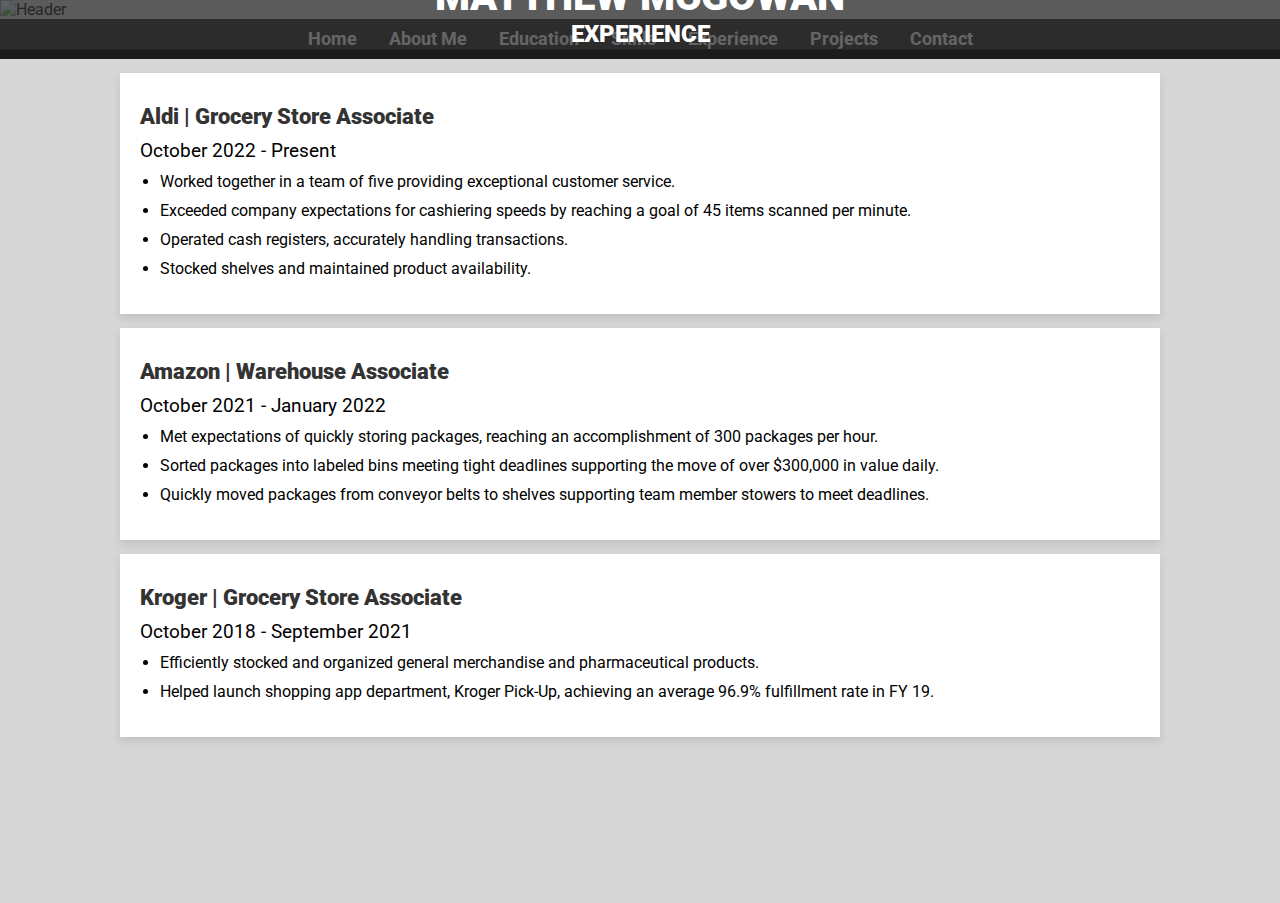
==== experience.html @ d4397d74 "Add files via upload" ====
<!DOCTYPE html>
<html>
<head>
  <link rel="stylesheet" href="style.css">
  <title>Experience - Matthew McGowan</title>
</head>
<body>
  <!-- Header Section -->
  <div class="header-photo">
    <img src="pictures/header6.png" alt="Header">
    <div class="header-text">
      <h1><b>MATTHEW MCGOWAN</b></h1>
      <h4><b>EXPERIENCE</b></h4>
    </div>
  </div>

  <!-- Menu Navigation -->
  <ul class="menu-bar">
    <li><a href="index.html"><h3>Home</h3></a></li>
    <li><a href="aboutMe.html"><h3>About Me</h3></a></li>
    <li><a href="education.html"><h3>Education</h3></a></li>
    <li><a href="skills.html"><h3>Skills</h3></a></li>
    <li><a href="experience.html"><h3>Experience</h3></a></li>
    <li><a href="projects.html"><h3>Projects</h3></a></li>
    <li><a href="contact.html"><h3>Contact</h3></a></li>
  </ul>

  <!-- Aldi Experience -->
  <div class="content-section">
    <h5><b>Aldi | Grocery Store Associate</b></h5>
    <p>October 2022 - Present</p>
    <ul class="experience-list">
      <li>Worked together in a team of five providing exceptional customer service.</li>
	  <li>Exceeded company expectations for cashiering speeds by reaching a goal of 45 items scanned per minute.</li>
	  <li>Operated cash registers, accurately handling transactions.</li>
	  <li>Stocked shelves and maintained product availability.</li>
    </ul>
  </div>

  <!-- Amazon Experience -->
  <div class="content-section">
    <h5><b>Amazon | Warehouse Associate</b></h5>
    <p>October 2021 - January 2022</p>
    <ul class="experience-list">
      <li>Met expectations of quickly storing packages, reaching an accomplishment of 300 packages per hour.</li>
	  <li>Sorted packages into labeled bins meeting tight deadlines supporting the move of over $300,000 in value daily.</li>
	  <li>Quickly moved packages from conveyor belts to shelves supporting team member stowers to meet deadlines.</li>
    </ul>
  </div>

  <!-- Kroger Experience -->
  <div class="content-section">
    <h5><b>Kroger | Grocery Store Associate</b></h5>
    <p>October 2018 - September 2021</p>
    <ul class="experience-list">
      <li>Efficiently stocked and organized general merchandise and pharmaceutical products.</li>
	  <li>Helped launch shopping app department, Kroger Pick-Up, achieving an average 96.9% fulfillment rate in FY 19.</li>
    </ul>
  </div>

  <br>
  <br>
  <br>
  <br>
  <br>
  <br>
  <br>
  <br>

</body>
</html>
---- style.css ----
@import url('https://fonts.googleapis.com/css2?family=Roboto:wght@400;700&display=swap');

/* General Styles */
body {
  background-color: #d6d6d6;
  margin: 0;
  font-family: 'Roboto', Arial, sans-serif;
}

/* Headers */
h1, h2, h5, p, h3, h4, h6 {
  margin: 0;
  text-align: center;
}

h1 {
  color: #fff;
  font-size: 2.5em;
  font-weight: bold;
}

h2, h5 {
  color: #333;
  text-align: left;
}

h2 {
  font-size: 1.8em;
}

h5 {
  font-size: 1.4em;
  font-weight: bold;
  margin-top: 10px;
}

h3 {
  font-size: 1.1em;
  font-weight: bold;
}

h4 {
  color: white;
  font-size: 1.5em;
  font-weight: bold;
}

h6 {
  font-size: 1.2em;
  margin-top: 10px;
}

p {
  color: black;
  text-align: left;
  font-size: 1.2em;
  margin-top: 10px;
}

/* Link Styles */
a {
  color: #1E90FF;
  text-decoration: none;
}

a:hover {
  text-decoration: underline;
}

/* Header Photo */
.header-photo {
  position: relative;
}

.header-photo img {
  width: 100%;
  max-height: 275px;
  height: auto;
  display: block;
  margin-bottom: 0;
}

.header-text {
  position: absolute;
  top: 50%;
  left: 50%;
  transform: translate(-50%, -50%);
  width: 100%;
  background: rgba(50, 50, 50, 0.75);
  padding: 2px 0;
}

/* Responsive Images */
.responsive {
  width: 30%;
  height: auto;
}

/* Menu Bar */
ul.menu-bar {
  display: flex;
  justify-content: center;
  width: 100%;
  background-color: #1c1c1c;
  padding: 0;
  margin: 0;
}

ul.menu-bar li {
  display: inline-block;
}

ul.menu-bar li a {
  display: block;
  color: white;
  text-align: center;
  padding: 10px 16px;
  text-decoration: none;
}

ul.menu-bar li a:hover, ul.menu-bar li a.contact-me:hover {
  background-color: white;
  color: black;
}

.active {
  background-color: #002bd9;
}

/* Content Sections */
.content-section, .content-section-contact, .content-section3 {
  background-color: white;
  margin: 14px auto;
  padding: 20px;
  box-shadow: 0 4px 8px rgba(0, 0, 0, 0.1);
}

.content-section {
  max-width: 1000px;
  text-align: center;
}

.content-section3 {
  max-width: 1700px;
  text-align: center;
}

.content-section-contact {
  max-width: 1000px;
  text-align: left;
}

/* Coursework Table */
.coursework-table {
  width: 100%;
  border-collapse: collapse;
}

.coursework-table th, .coursework-table td {
  border: 1px solid #ddd;
  padding: 8px;
  text-align: left;
}

.coursework-table th {
  background-color: #1c1c1c;
  color: white;
}

.coursework-table tr:nth-child(even) {
  background-color: #f2f2f2;
}

/* Skills Container */
.skills-container {
  display: flex;
  flex-wrap: wrap;
  justify-content: space-between;
  text-align: left;
}

.skill-category {
  flex: 1;
  min-width: 200px;
  margin: 10px;
  padding: 10px;
}

.skill-category ul {
  list-style-type: disc;
  padding-left: 20px;
}

.skill-category li {
  margin-bottom: 10px;
}

/* Experience List */
ul.experience-list {
  text-align: left;
  margin-top: 10px;
  padding-left: 20px;
}

ul.experience-list li {
  margin-bottom: 10px;
}

/* Contact Form */
form {
  display: flex;
  flex-direction: column;
  max-width: 980px;
  margin: 0;
  text-align: left;
}

.form-group {
  display: flex;
  flex-direction: column;
  align-items: flex-start;
  margin-bottom: 10px;
}

label {
  margin: 10px 0 5px;
  font-size: 1em;
  color: #333;
  font-weight: bold;
  text-align: left;
}

input, textarea {
  padding: 10px;
  font-size: 1.2em;
  font-family: Arial, sans-serif;
  border: 1px solid #ccc;
  border-radius: 4px;
  width: 100%;
}

button[type="submit"] {
  background-color: #28a745;
  color: white;
  border: none;
  padding: 10px 20px;
  font-size: 0.8em;
  cursor: pointer;
  border-radius: 4px;
  margin-top: 8px;
  align-self: flex-start;
}

button[type="submit"]:hover {
  background-color: #218838;
}

/* Download Button */
.download-button {
  display: inline-block;
  background-color: #1E90FF;
  color: white;
  padding: 10px 20px;
  text-decoration: none;
  border-radius: 5px;
  margin-top: 10px;
  float: right;
}

.download-button:hover {
  background-color: #1C86EE;
}
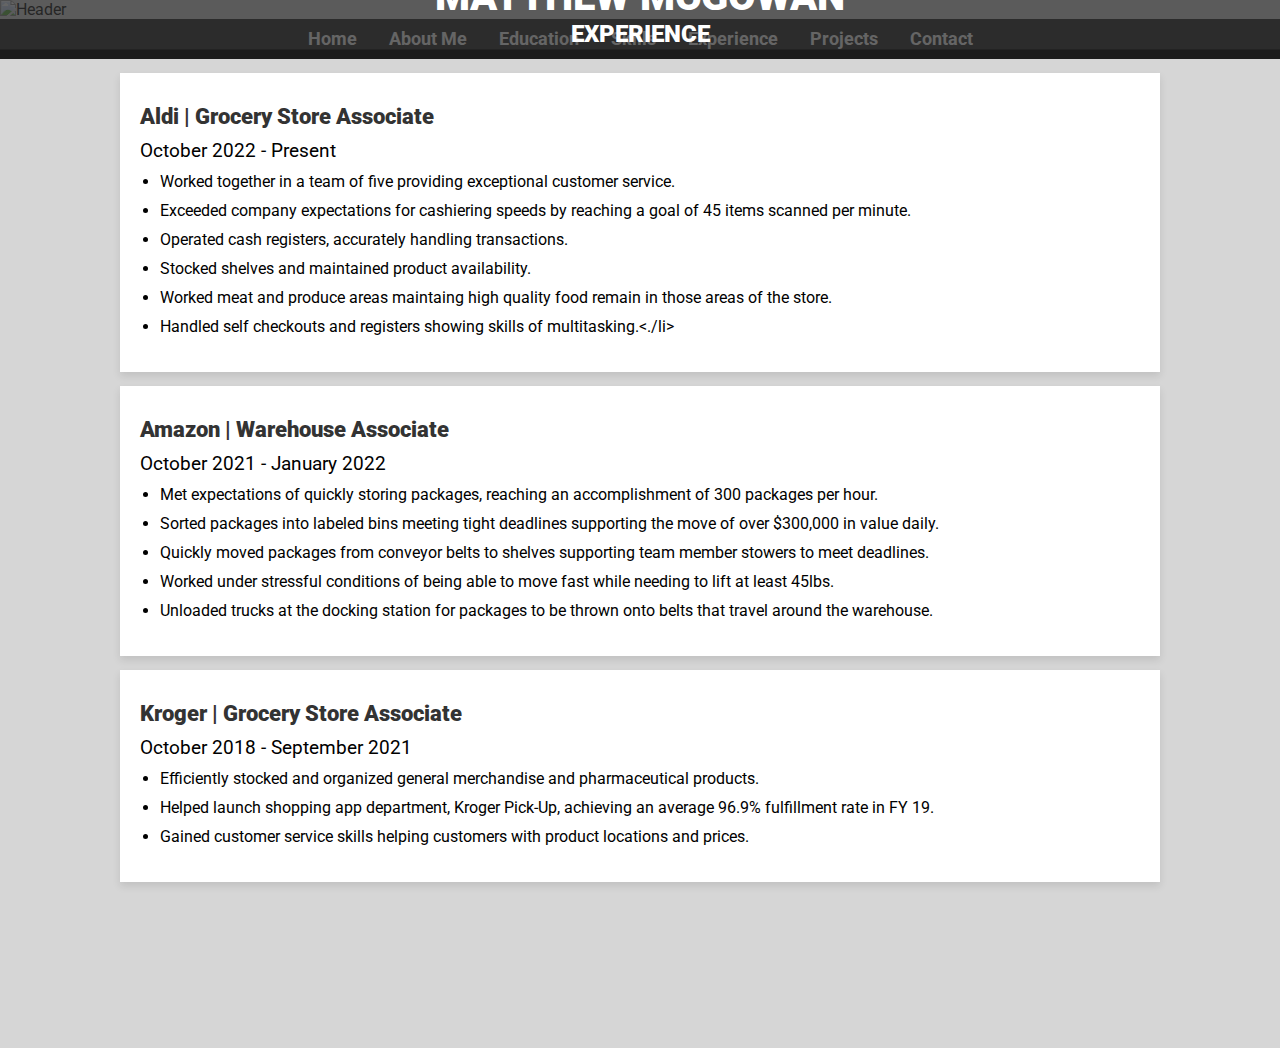
==== commit cff60e01: "Update experience.html" ====
--- a/experience.html
+++ b/experience.html
@@ -34,6 +34,8 @@
 	  <li>Exceeded company expectations for cashiering speeds by reaching a goal of 45 items scanned per minute.</li>
 	  <li>Operated cash registers, accurately handling transactions.</li>
 	  <li>Stocked shelves and maintained product availability.</li>
+		<li>Worked meat and produce areas maintaing high quality food remain in those areas of the store.</li>
+	    <li>Handled self checkouts and registers showing skills of multitasking.<./li>
     </ul>
   </div>
 
@@ -45,6 +47,8 @@
       <li>Met expectations of quickly storing packages, reaching an accomplishment of 300 packages per hour.</li>
 	  <li>Sorted packages into labeled bins meeting tight deadlines supporting the move of over $300,000 in value daily.</li>
 	  <li>Quickly moved packages from conveyor belts to shelves supporting team member stowers to meet deadlines.</li>
+	  <li>Worked under stressful conditions of being able to move fast while needing to lift at least 45lbs.</li>
+<li>Unloaded trucks at the docking station for packages to be thrown onto belts that travel around the warehouse.</li>
     </ul>
   </div>
 
@@ -54,7 +58,8 @@
     <p>October 2018 - September 2021</p>
     <ul class="experience-list">
       <li>Efficiently stocked and organized general merchandise and pharmaceutical products.</li>
-	  <li>Helped launch shopping app department, Kroger Pick-Up, achieving an average 96.9% fulfillment rate in FY 19.</li>
+      <li>Helped launch shopping app department, Kroger Pick-Up, achieving an average 96.9% fulfillment rate in FY 19.</li>
+      <li>Gained customer service skills helping customers with product locations and prices.</li>
     </ul>
   </div>
 
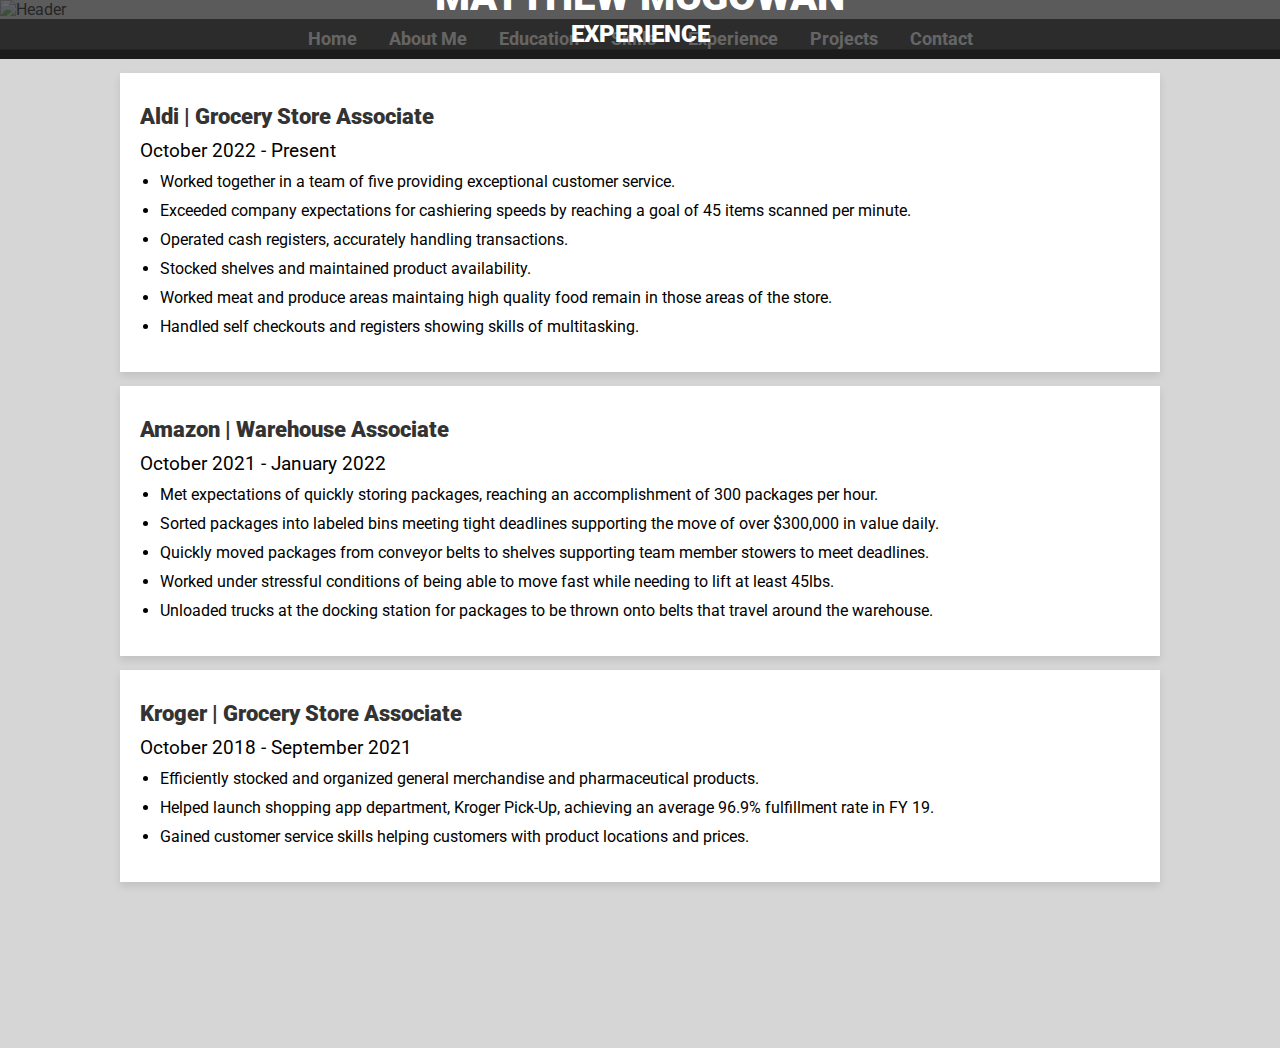
==== commit b84d00a6: "Update experience.html" ====
--- a/experience.html
+++ b/experience.html
@@ -35,7 +35,7 @@
 	  <li>Operated cash registers, accurately handling transactions.</li>
 	  <li>Stocked shelves and maintained product availability.</li>
 		<li>Worked meat and produce areas maintaing high quality food remain in those areas of the store.</li>
-	    <li>Handled self checkouts and registers showing skills of multitasking.<./li>
+	    <li>Handled self checkouts and registers showing skills of multitasking.</li>
     </ul>
   </div>
 
